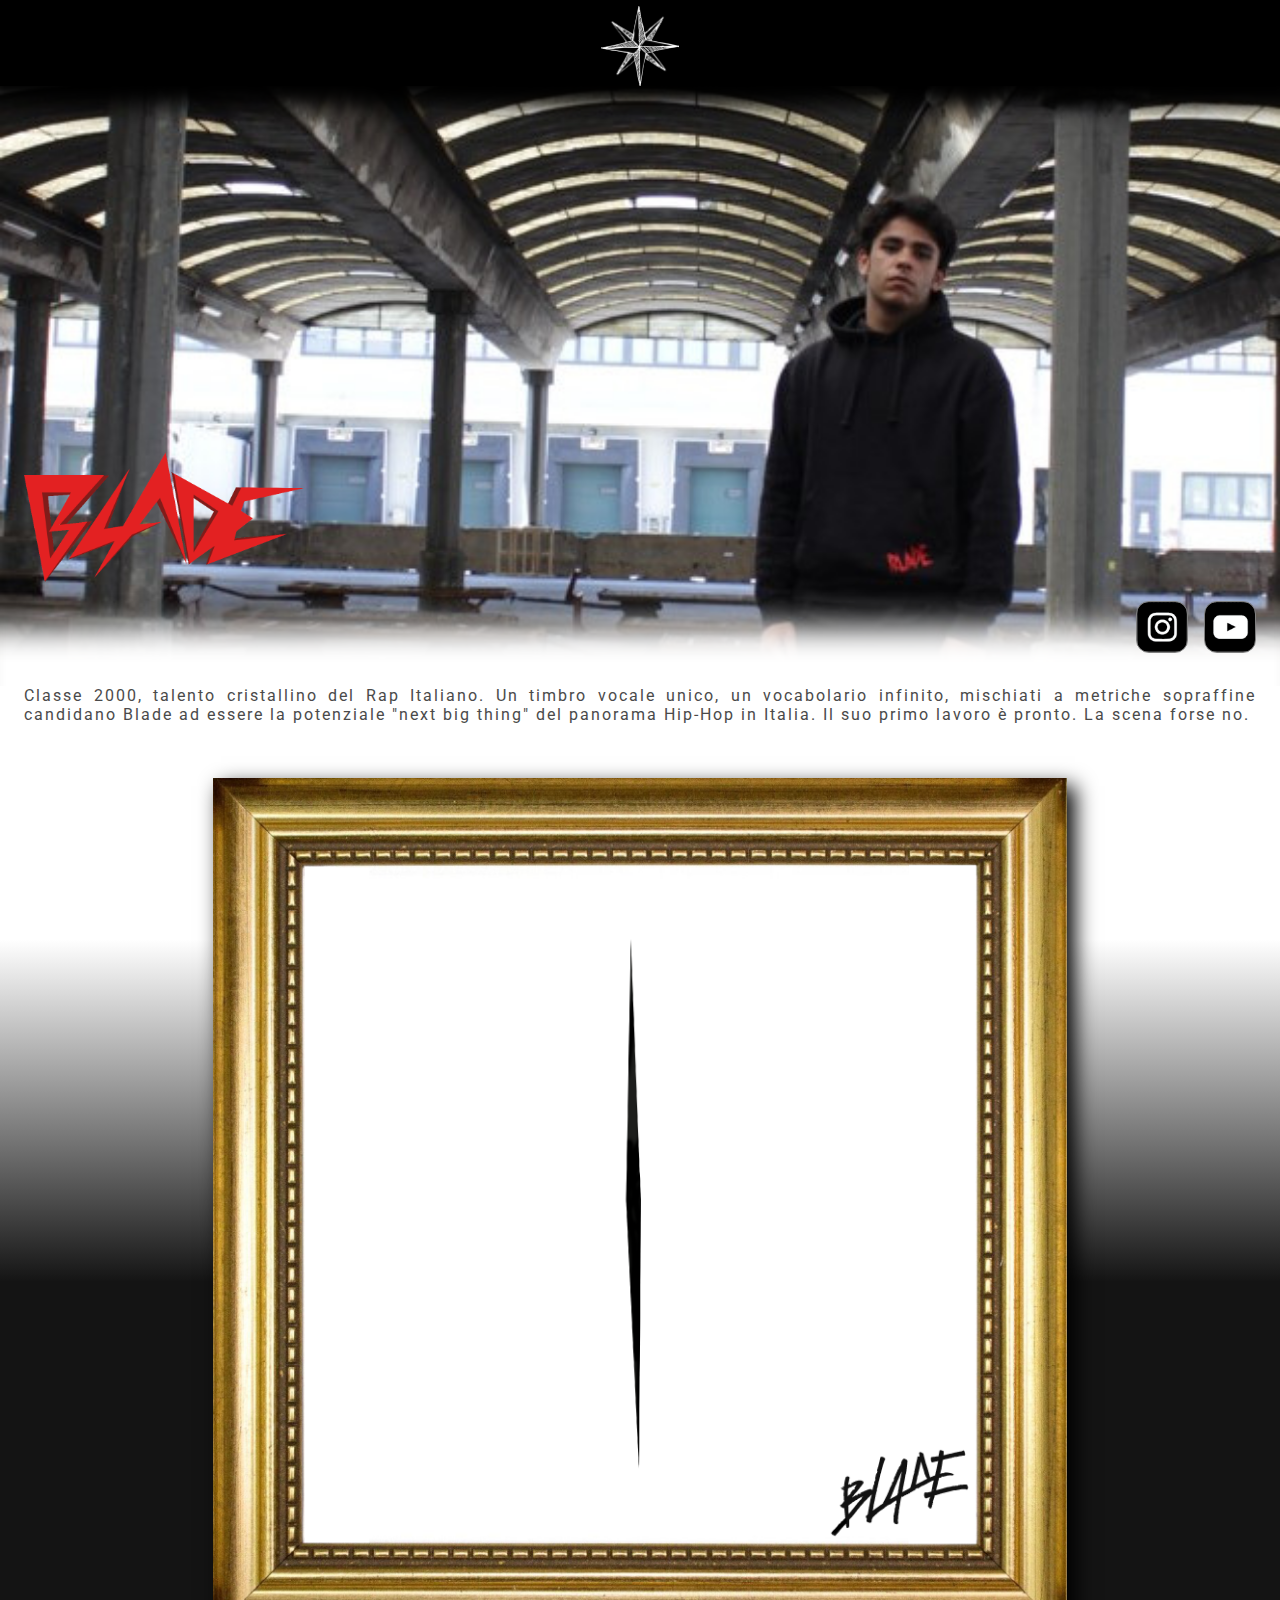
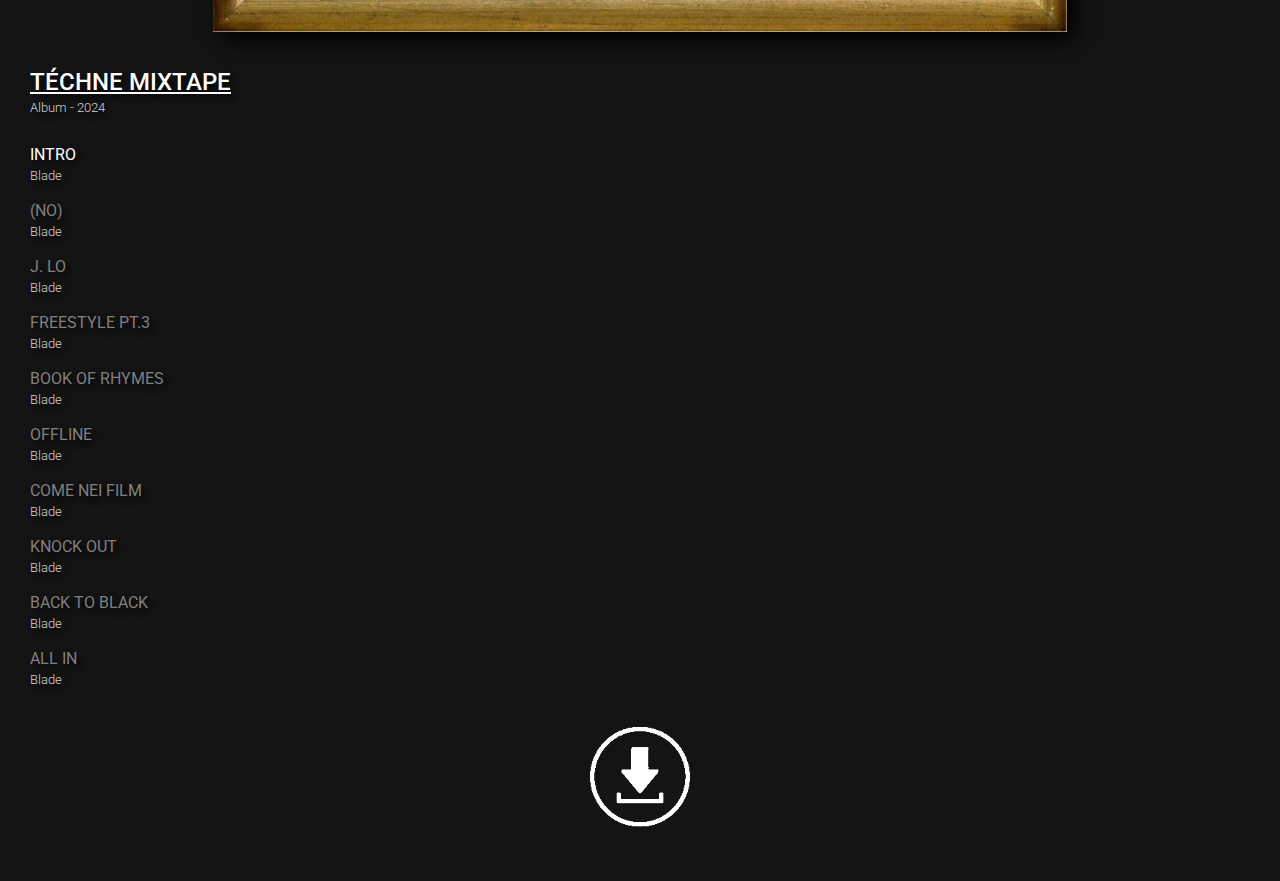
==== blade/index.html @ 4d86635e "Make artist social icons bigger" ====
<!DOCTYPE html>
<html style="font-size: 16px;">

<head>
  <meta name="viewport" content="width=device-width, initial-scale=1.0">
  <meta charset="utf-8">
  <link rel="stylesheet" href="/common.css" media="screen">
  <link rel="stylesheet" href="/artist.css" media="screen">
  <link id="u-theme-google-font" rel="stylesheet"
    href="https://fonts.googleapis.com/css?family=Roboto:100,100i,300,300i,400,400i,500,500i,700,700i,900,900i|Open+Sans:300,300i,400,400i,600,600i,700,700i,800,800i">
  <meta name="theme-color" content="black">
  <title>Blade - Metrica Music</title>

  <script async src="https://www.googletagmanager.com/gtag/js?id=G-M510F4Q4JP"></script>
  <script>
    window.dataLayer = window.dataLayer || [];
    function gtag() { dataLayer.push(arguments); }
    gtag('js', new Date());

    gtag('config', 'G-M510F4Q4JP');
  </script>
</head>

<body>
  <header>
    <a id="back-home" href="/"><img src="/material/stella-bianca.png" /></a>
  </header>
  <div class="main-image" style="background-image: url('images/main.jpeg')">
    <img src="images/logo.png" />
  </div>
  <div class="bio">
    <div class="social-row">
      <a class="artist-social-icon instagram" target="_blank" href="https://www.instagram.com/sono_blade/"></a>
      <a class="artist-social-icon youtube" target="_blank" href="https://www.youtube.com/@BLADE-nf7nc"></a>
    </div>
    <p>
      Classe 2000, talento cristallino del Rap Italiano.
      Un timbro vocale unico, un vocabolario infinito, mischiati a metriche sopraffine candidano Blade ad essere
      la potenziale "next big thing" del panorama Hip-Hop in Italia.
      Il suo primo lavoro è pronto. La scena forse no.
    </p>
  </div>
  <div id="bmv1" class="work">
    <span class="cover">
      <img class="cover" src="images/blade-mixtape-vol1.png" />
    </span>
    <h3 class="album-title">Téchne Mixtape</h3>
    <h5>Album - 2024</h5>
    <span class="track" audio="/mp3/B_BM/intro.mp3">
      <h3>Intro</h3>
      <h5>Blade</h5>
    </span>
    <span class="track unavailable" audio="/mp3/B_BM/no.mp3">
      <h3>(NO)</h3>
      <h5>Blade</h5>
    </span>
    <span class="track unavailable" audio="/mp3/B_BM/jlo.mp3">
      <h3>J. Lo</h3>
      <h5>Blade</h5>
    </span>
    <span class="track unavailable" audio="/mp3/B_BM/f3.mp3">
      <h3>Freestyle pt.3</h3>
      <h5>Blade</h5>
    </span>
    <span class="track unavailable" audio="/mp3/B_BM/book.mp3">
      <h3>Book of Rhymes</h3>
      <h5>Blade</h5>
    </span>
    <span class="track unavailable" audio="/mp3/B_BM/offline.mp3">
      <h3>Offline</h3>
      <h5>Blade</h5>
    </span>
    <span class="track unavailable" audio="/mp3/B_BM/film.mp3">
      <h3>Come nei film</h3>
      <h5>Blade</h5>
    </span>
    <span class="track unavailable" audio="/mp3/B_BM/knockout.mp3">
      <h3>Knock Out</h3>
      <h5>Blade</h5>
    </span>
    <span class="track unavailable" audio="/mp3/B_BM/back2black.mp3">
      <h3>Back to Black</h3>
      <h5>Blade</h5>
    </span>
    <span class="track unavailable" audio="/mp3/B_BM/allin.mp3">
      <h3>All In</h3>
      <h5>Blade</h5>
    </span>
    <a href="mixtape" class="download-button">
      <img width="100px" src="/images/download-icon.png" />
    </a>
  </div>

  <audio></audio>
  <span id="pause-button" class="hidden"><i></i></span>

  <script>
    if (window.innerWidth > 1280)
      location.href = "/";
  </script>
  <script src="/js/player.js"></script>
</body>

</html>
---- common.css ----
body {
    background-color: black;
    margin: 0;
    font-family: Roboto, sans-serif;
    width: 100vw;
    height: 100vh;
}

header {
    height: 80px;
    box-shadow: 0 0 20px 20px black;
    position: relative;
    z-index: 20;
    text-align: center;
    padding-top: 6px;
    background-color: black;
}

header a#back-home {
    height: 100%;
    -webkit-tap-highlight-color: rgba(0, 0, 0, 0.500);
}

header #back-home img {
    height: 100%;
    filter: invert(100%);
}
---- artist.css ----
.main-image {
    width: 100%;
    height: 64vh;
    background-size: cover;
    background-repeat: no-repeat;
    background-position: center;
    display: flex;
    align-items: end;
}

.main-image h2 {
    color: white;
    font-size: 3em;
    text-transform: uppercase;
    text-shadow: 4px 4px 6px black;
    margin: 0;
    padding: 24px 30px;
    transform: scaleY(0.8);
    letter-spacing: 4px;
    font-weight: 350;
}

.main-image img {
    margin: 0 0 80px 24px;
    width: 280px;
}

.bio {
    background-color: white;
    box-shadow: 0 -30px 30px 30px white;
    position: relative;
    z-index: 20;
    padding-bottom: 20px;
}

.bio .social-row {
    display: flex;
    height: auto;
    position: absolute;
    right:24px;
    top:-85px;
    justify-content: flex-end;
    gap: 1rem;

    .artist-social-icon {
        width: 50px;
        height: 50px;
        background-image: url(/images/social-icons.png);
        background-repeat: no-repeat;
        background-size: 310px 310px;
        filter: invert(100%);
        border: 1px solid gray;
        border-radius: 25%;

        &.instagram { background-position: -195px 0px; }
        &.youtube { background-position: -260px 0px; }
    }

}


.bio p {
    color: rgb(74, 74, 74);
    margin: 24px;
    letter-spacing: 2px;
    text-align: justify;
}

.work {
    position: relative;
    z-index: 20;
    background: linear-gradient(white 10%, rgb(20, 20, 20) 30%);
    padding: 10px 30px 40px;
    color: white;
}

.work span.cover {
    width: 100%;
    display: block;
    text-align: center;
}

.work span.cover img {
    width: 70%;
    box-shadow: 8px 8px 20px 0 black;
}

.work h3, .work h5 {
    text-shadow: 4px 4px 6px black;
}

.work > h3 {
    margin: 32px 0 4px 0;
    font-weight: 500;
    font-size: 1.5em;
    text-transform: uppercase;
    text-decoration: underline;
}

.work > h5 {
    color: rgb(210 210 210);
    margin: 0 0 30px 0;
    font-weight: 300;
}

.work span.track {
    -webkit-user-select: none;
    user-select: none;
}

.work span.track > h3 {
    font-size: 1.0em;
    margin: 18px 0 4px 0;
    text-transform: uppercase;
    font-weight: 400;
}

.work span.track.playing > h3 { color: #00ff00; }
.work span.track.unavailable > h3 { color: gray; }

.work span.track > h5 {
    margin: 0;
    color: rgb(210 210 210);
    font-size: 0.8em;
    font-weight: 300;
}

.work a.download-button {
    display: block;
    text-align: center;
    vertical-align: middle;
    margin-top: 30px;
    padding: 10px 0px;
}

#pause-button {
    display: flex;
    position: fixed;
    width: 60px;
    height: 60px;
    bottom: 20px;
    right: 20px;
    z-index: 40;
    border-radius: 100%;
    justify-content: center;
    align-items: center;
    background-color: #00ff00;
}

#pause-button i {
    height: 24px;
    width: 24px;
    background-image: url('/images/player-icons.png');
    background-size: 243px 50px;
    background-repeat: no-repeat;
}

#pause-button.pause i { background-position: -112px -25px; }
#pause-button.play i { background-position: -109px 2px; }

.hidden {
    display: none !important;
}
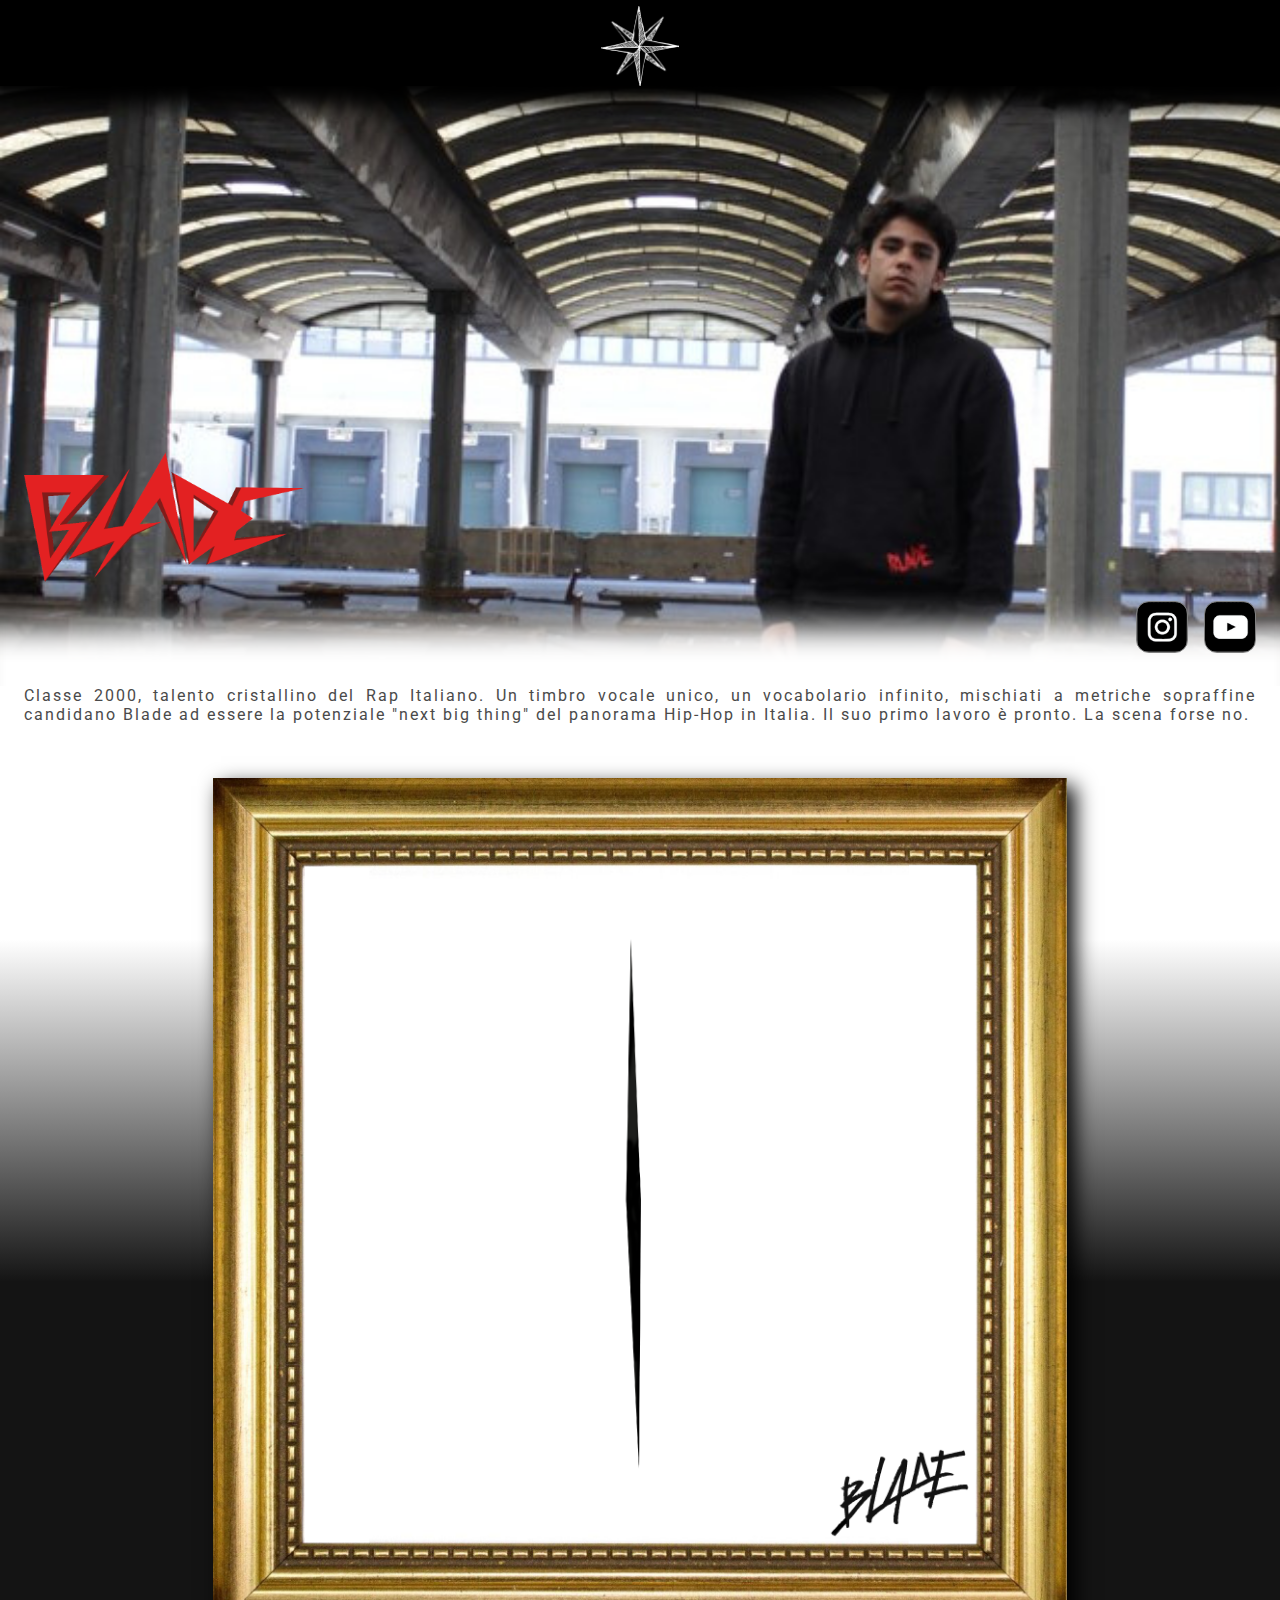
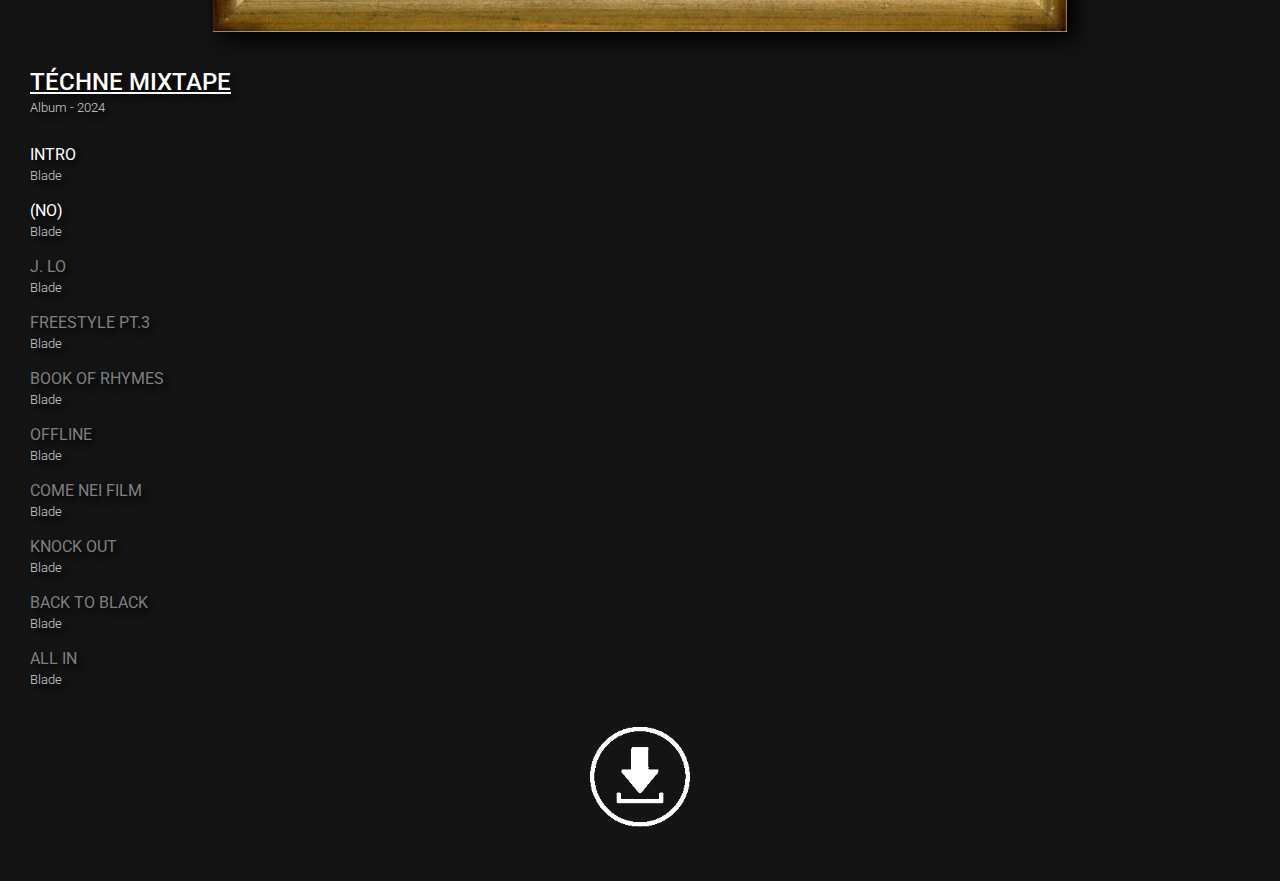
==== commit e97995ec: "Unlock second blade mixtape track !" ====
--- a/blade/index.html
+++ b/blade/index.html
@@ -50,7 +50,7 @@
       <h3>Intro</h3>
       <h5>Blade</h5>
     </span>
-    <span class="track unavailable" audio="/mp3/B_BM/no.mp3">
+    <span class="track" audio="/mp3/B_BM/no.mp3">
       <h3>(NO)</h3>
       <h5>Blade</h5>
     </span>
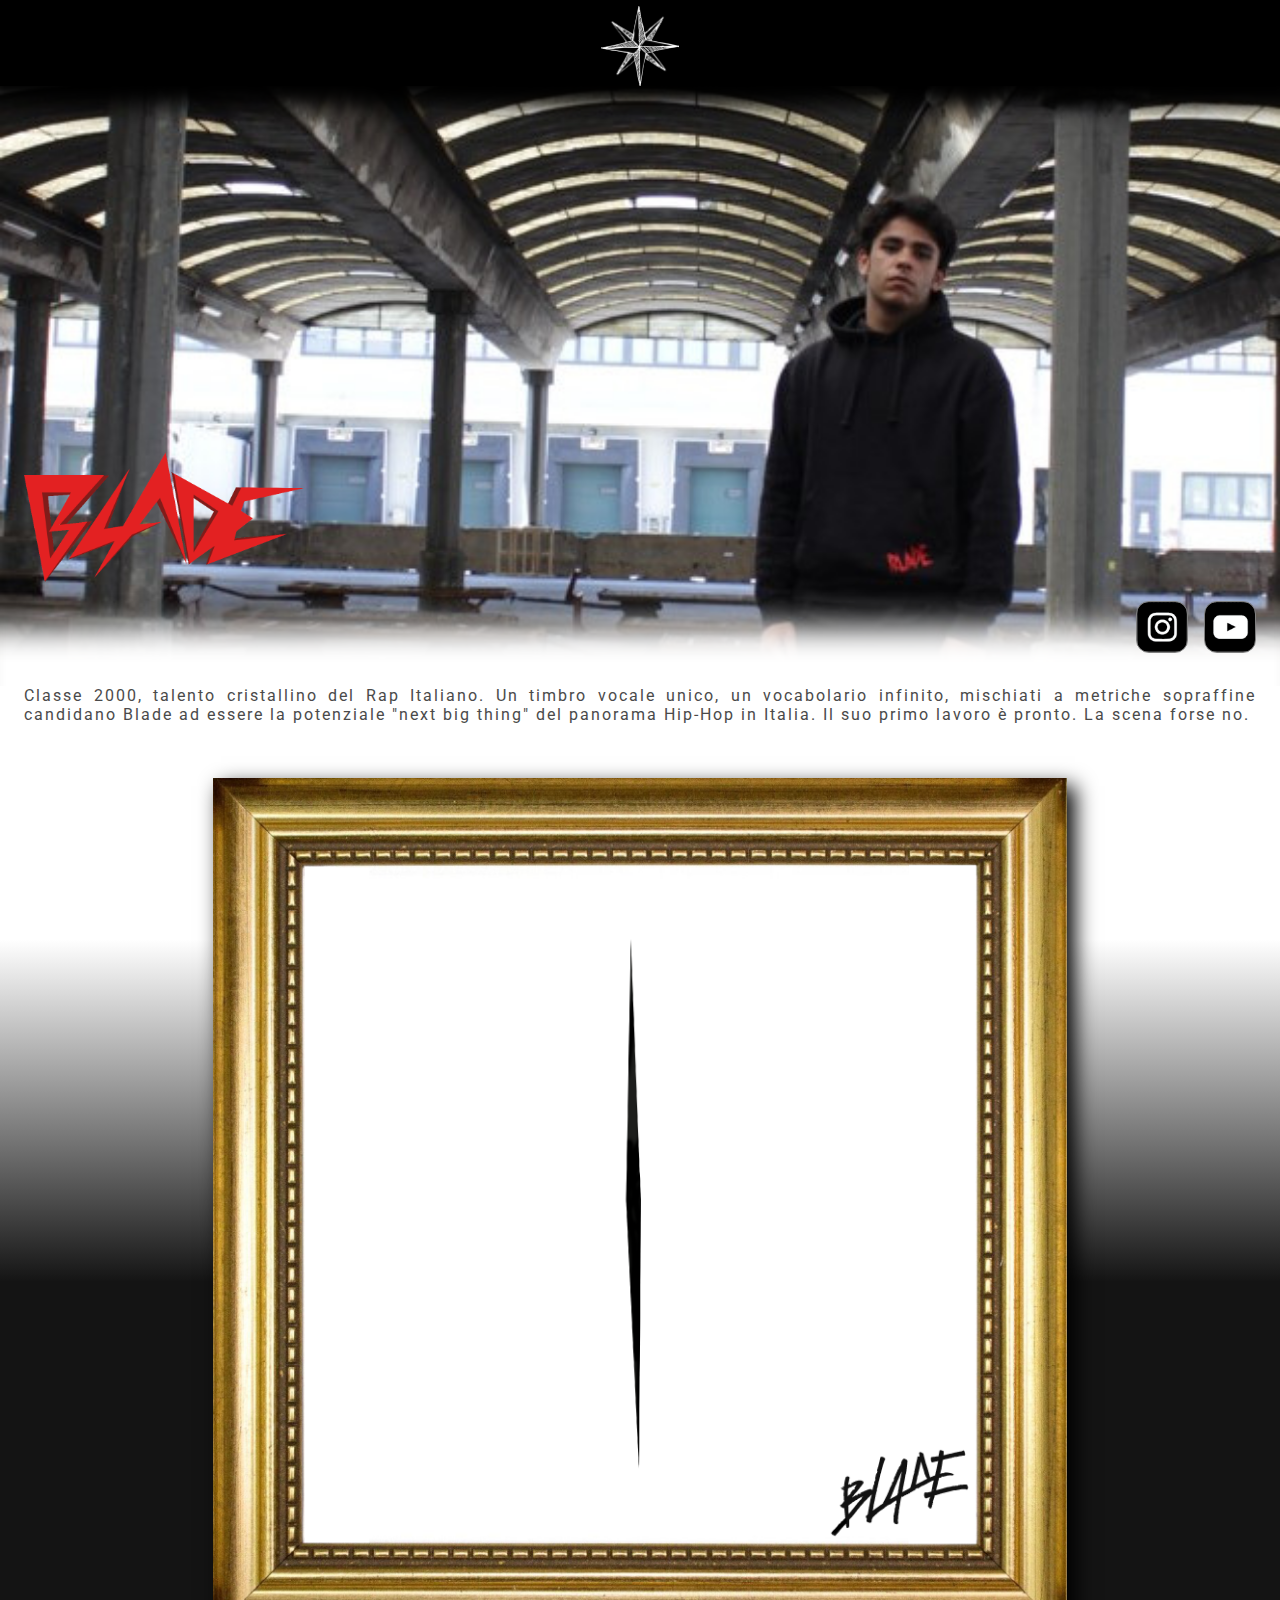
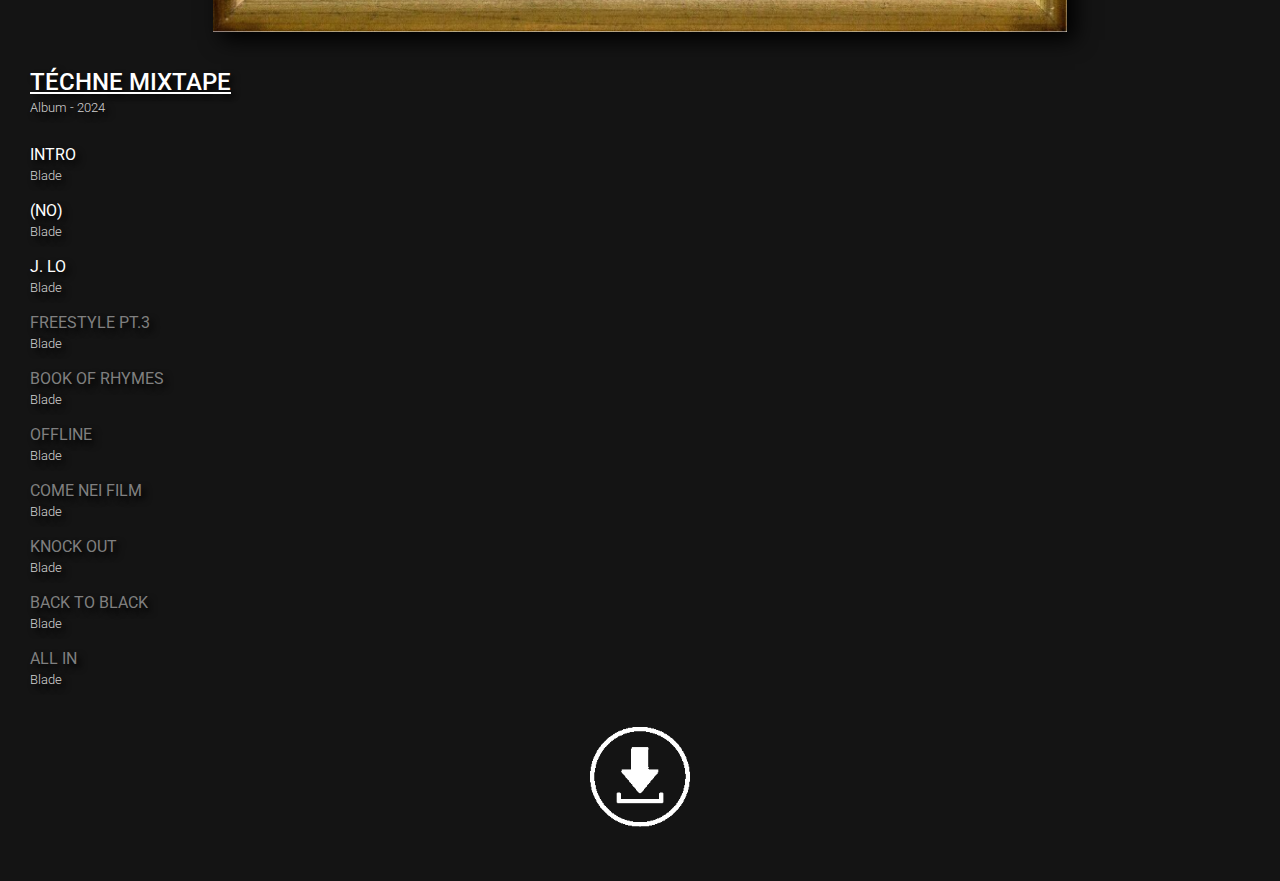
==== commit 697c828f: "Unlock blade mixtape track 3: J. Lo !" ====
--- a/blade/index.html
+++ b/blade/index.html
@@ -54,7 +54,7 @@
       <h3>(NO)</h3>
       <h5>Blade</h5>
     </span>
-    <span class="track unavailable" audio="/mp3/B_BM/jlo.mp3">
+    <span class="track" audio="/mp3/B_BM/jlo.mp3">
       <h3>J. Lo</h3>
       <h5>Blade</h5>
     </span>
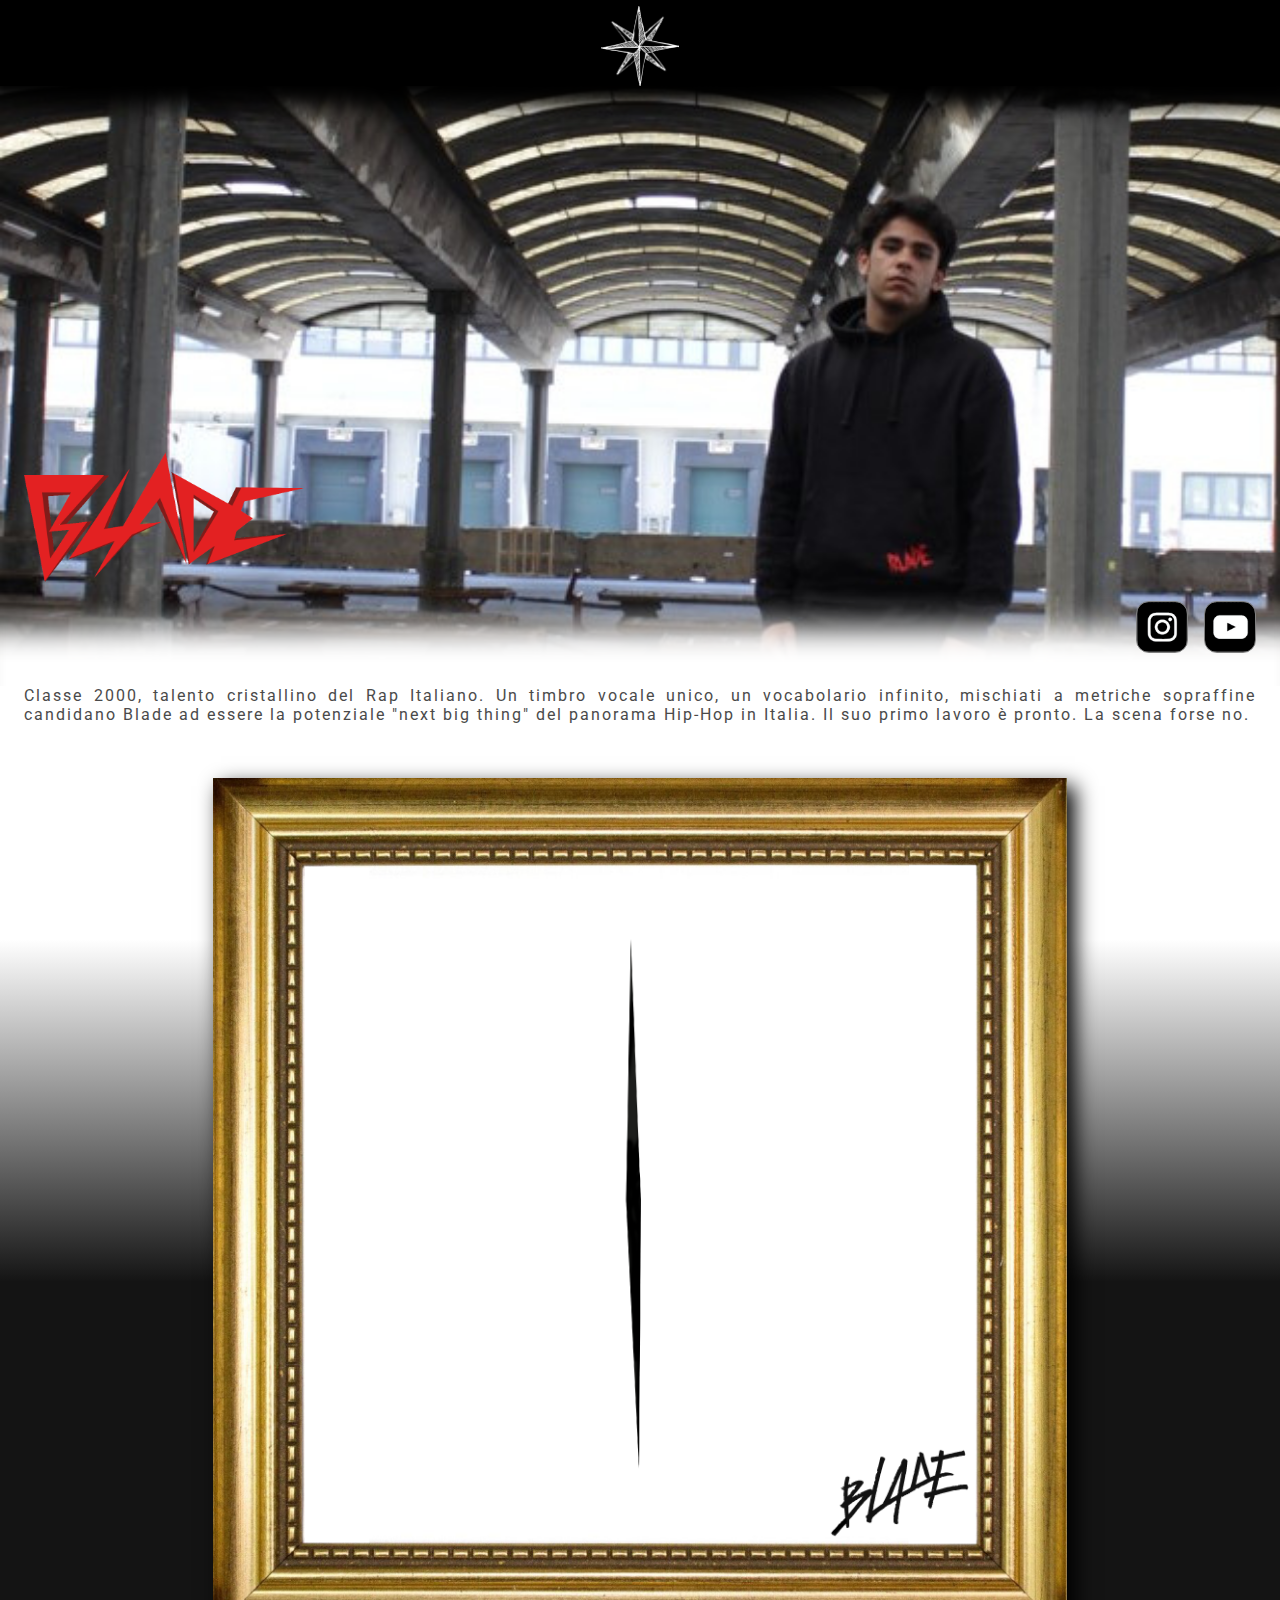
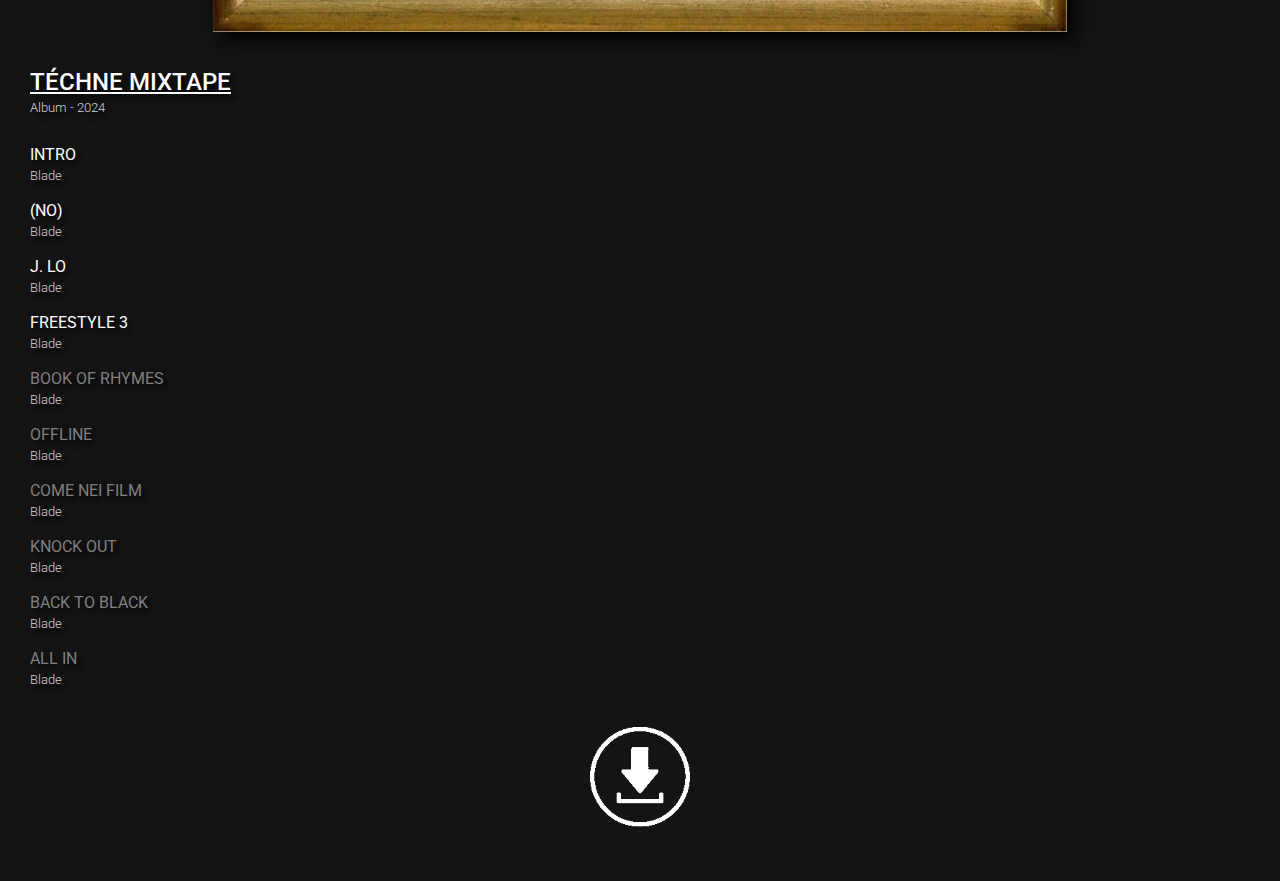
==== commit 1db01f5e: "Unlock freestyle 3 blade mixtape track :rocket:" ====
--- a/blade/index.html
+++ b/blade/index.html
@@ -58,8 +58,8 @@
       <h3>J. Lo</h3>
       <h5>Blade</h5>
     </span>
-    <span class="track unavailable" audio="/mp3/B_BM/f3.mp3">
-      <h3>Freestyle pt.3</h3>
+    <span class="track" audio="/mp3/B_BM/f3.mp3">
+      <h3>Freestyle 3</h3>
       <h5>Blade</h5>
     </span>
     <span class="track unavailable" audio="/mp3/B_BM/book.mp3">
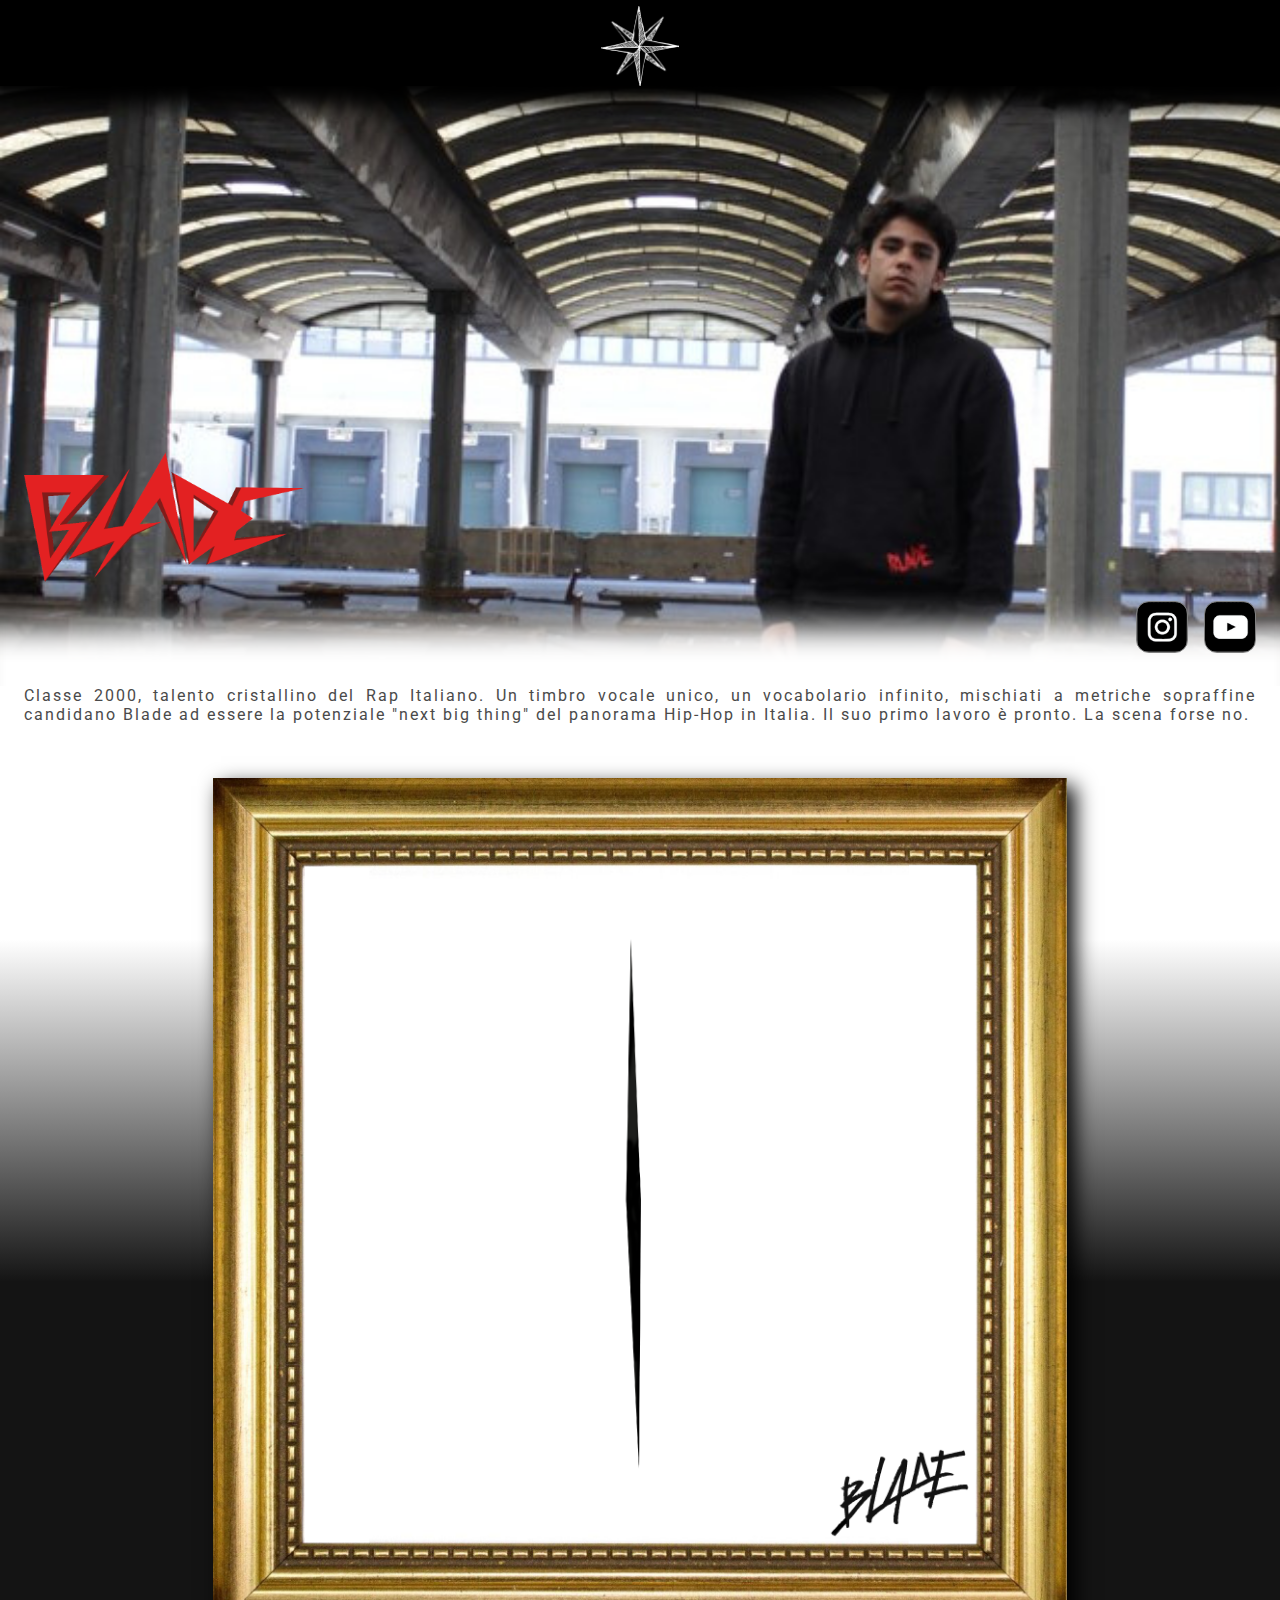
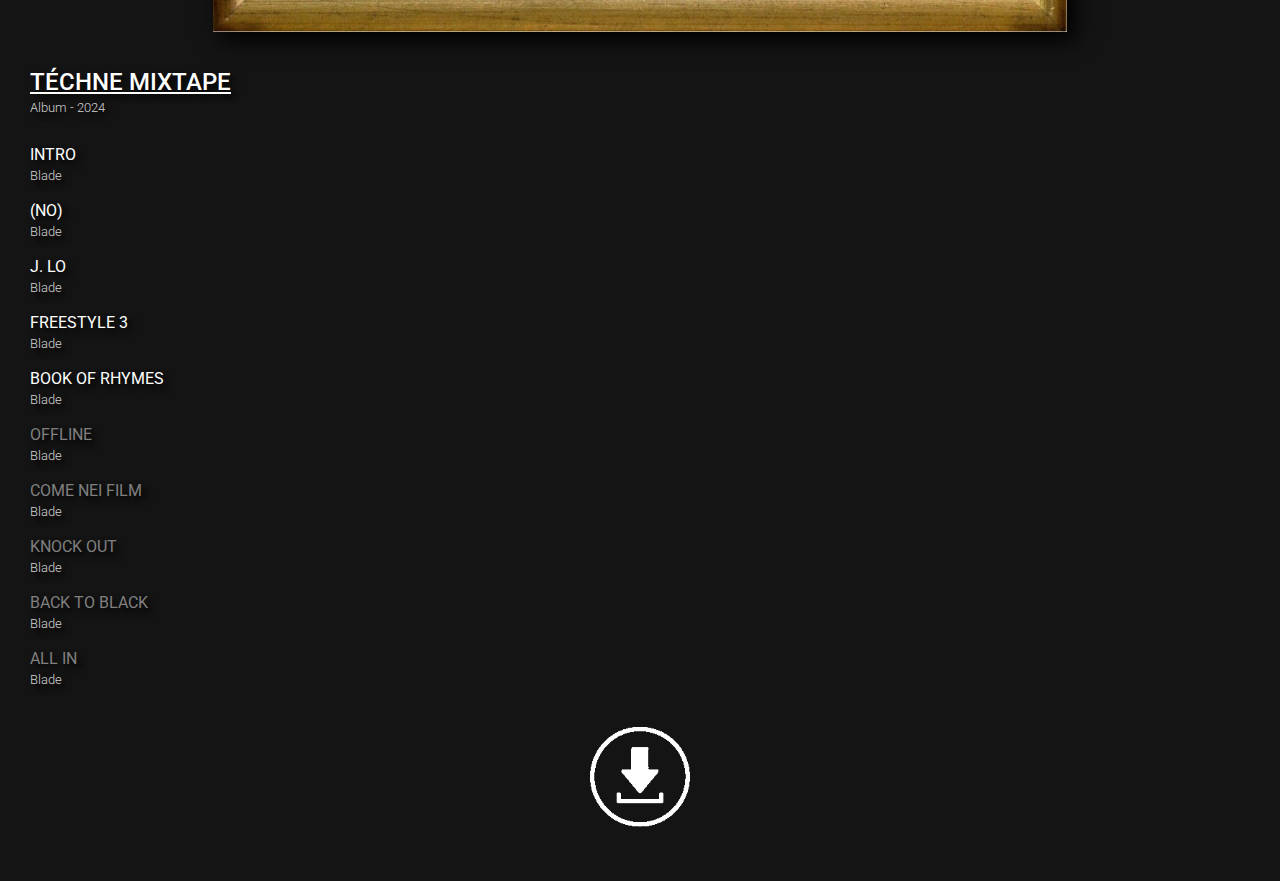
==== commit 3295e85d: "Unlock book of rhymes blade mixtape track !" ====
--- a/blade/index.html
+++ b/blade/index.html
@@ -62,7 +62,7 @@
       <h3>Freestyle 3</h3>
       <h5>Blade</h5>
     </span>
-    <span class="track unavailable" audio="/mp3/B_BM/book.mp3">
+    <span class="track" audio="/mp3/B_BM/book.mp3">
       <h3>Book of Rhymes</h3>
       <h5>Blade</h5>
     </span>
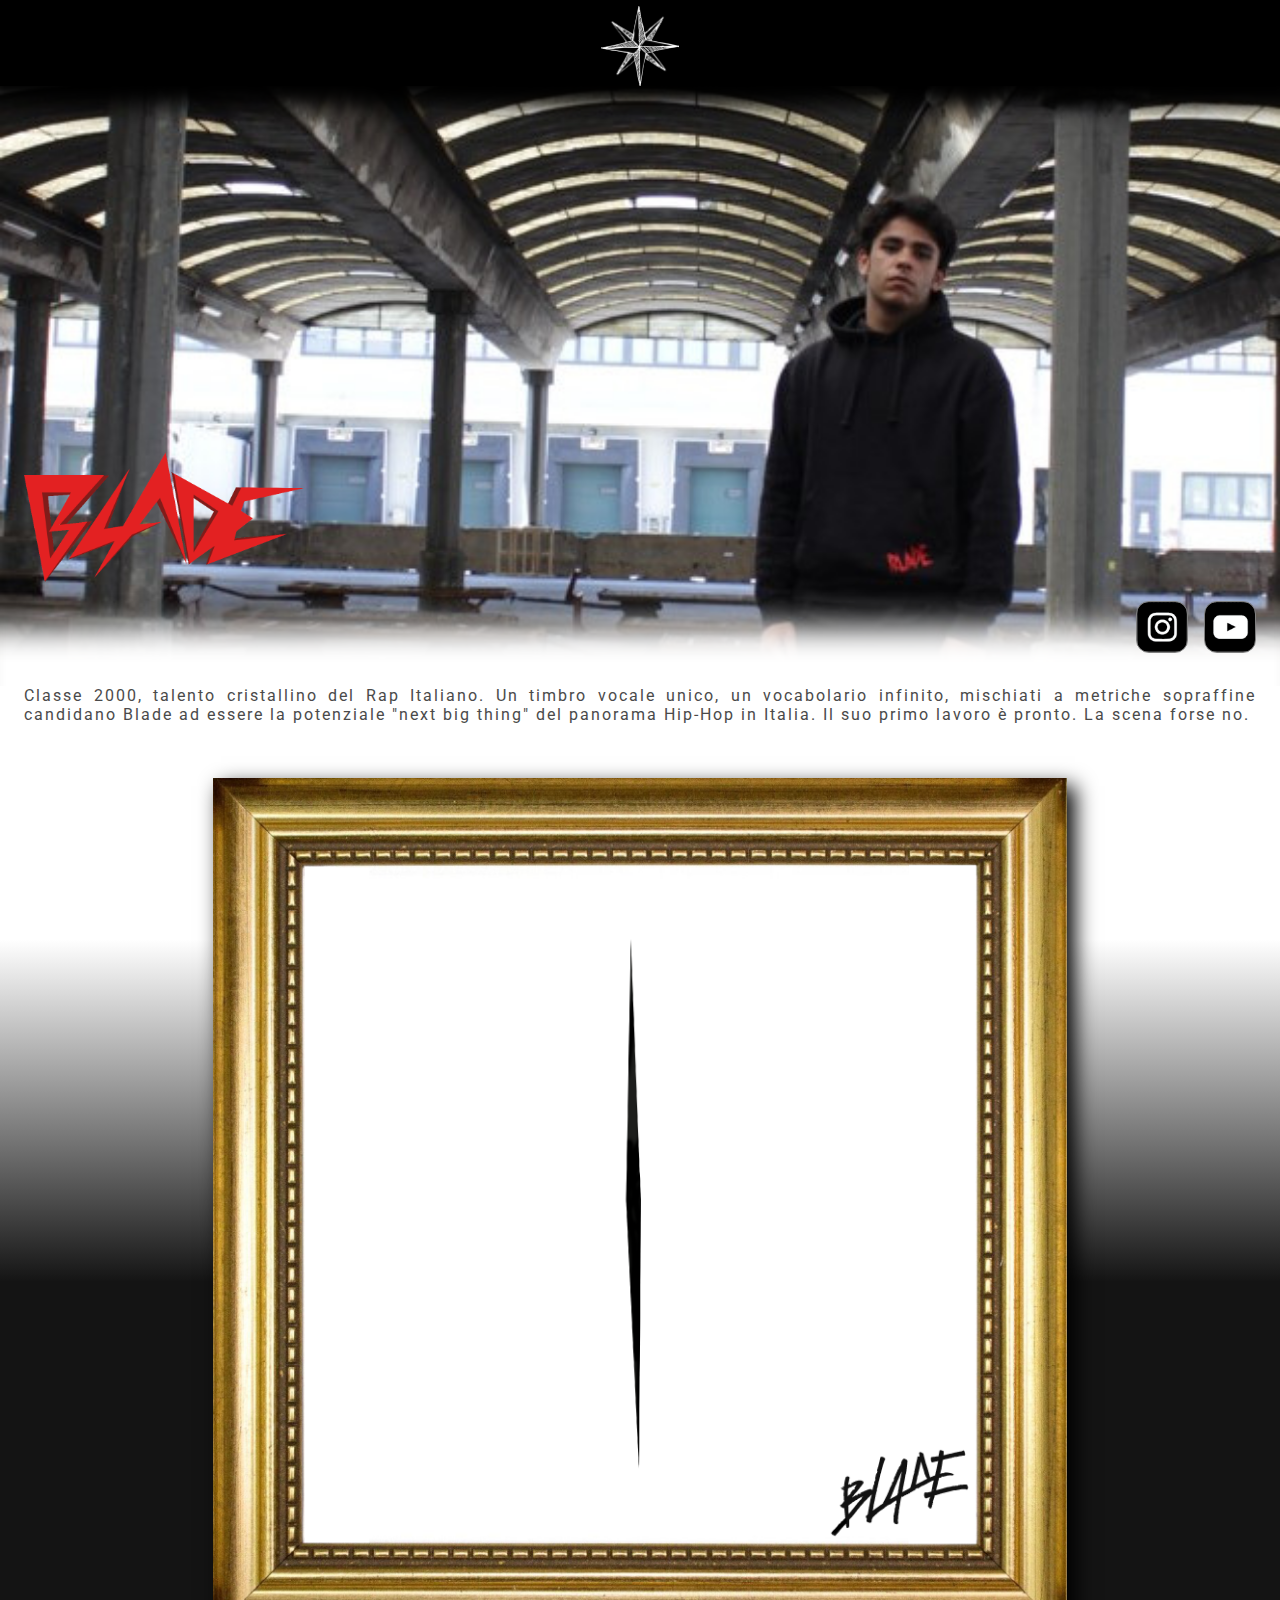
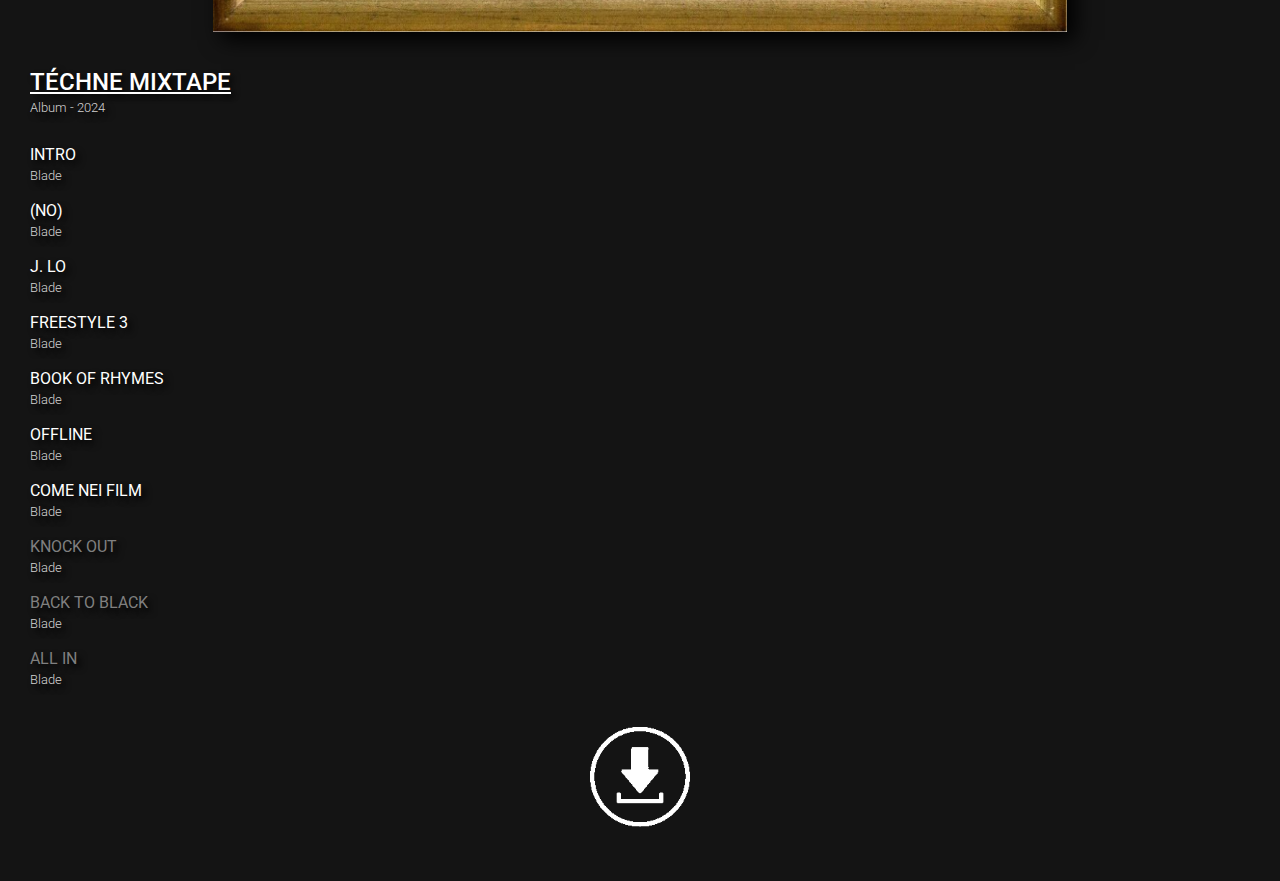
==== commit da9c35d1: "Unlock offline and film blade mixtape tracks" ====
--- a/blade/index.html
+++ b/blade/index.html
@@ -66,11 +66,11 @@
       <h3>Book of Rhymes</h3>
       <h5>Blade</h5>
     </span>
-    <span class="track unavailable" audio="/mp3/B_BM/offline.mp3">
+    <span class="track" audio="/mp3/B_BM/offline.mp3">
       <h3>Offline</h3>
       <h5>Blade</h5>
     </span>
-    <span class="track unavailable" audio="/mp3/B_BM/film.mp3">
+    <span class="track" audio="/mp3/B_BM/film.mp3">
       <h3>Come nei film</h3>
       <h5>Blade</h5>
     </span>
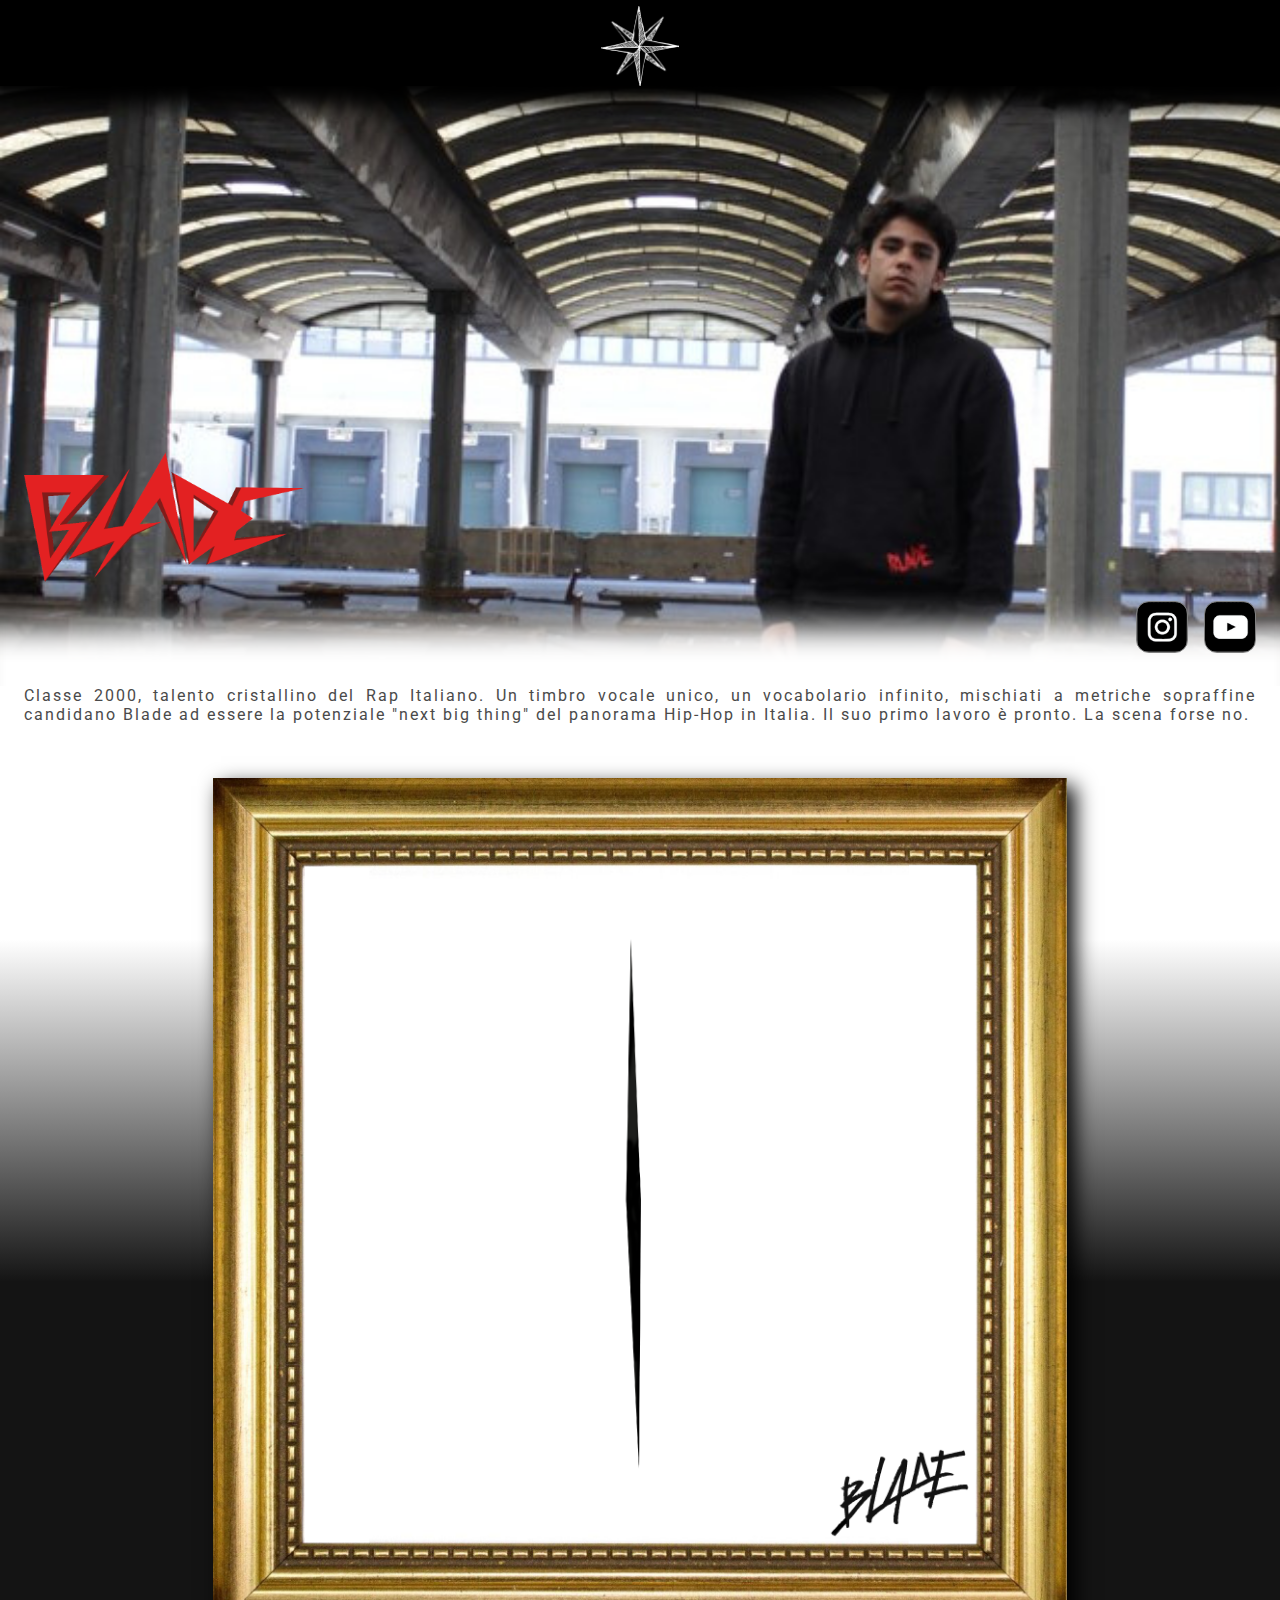
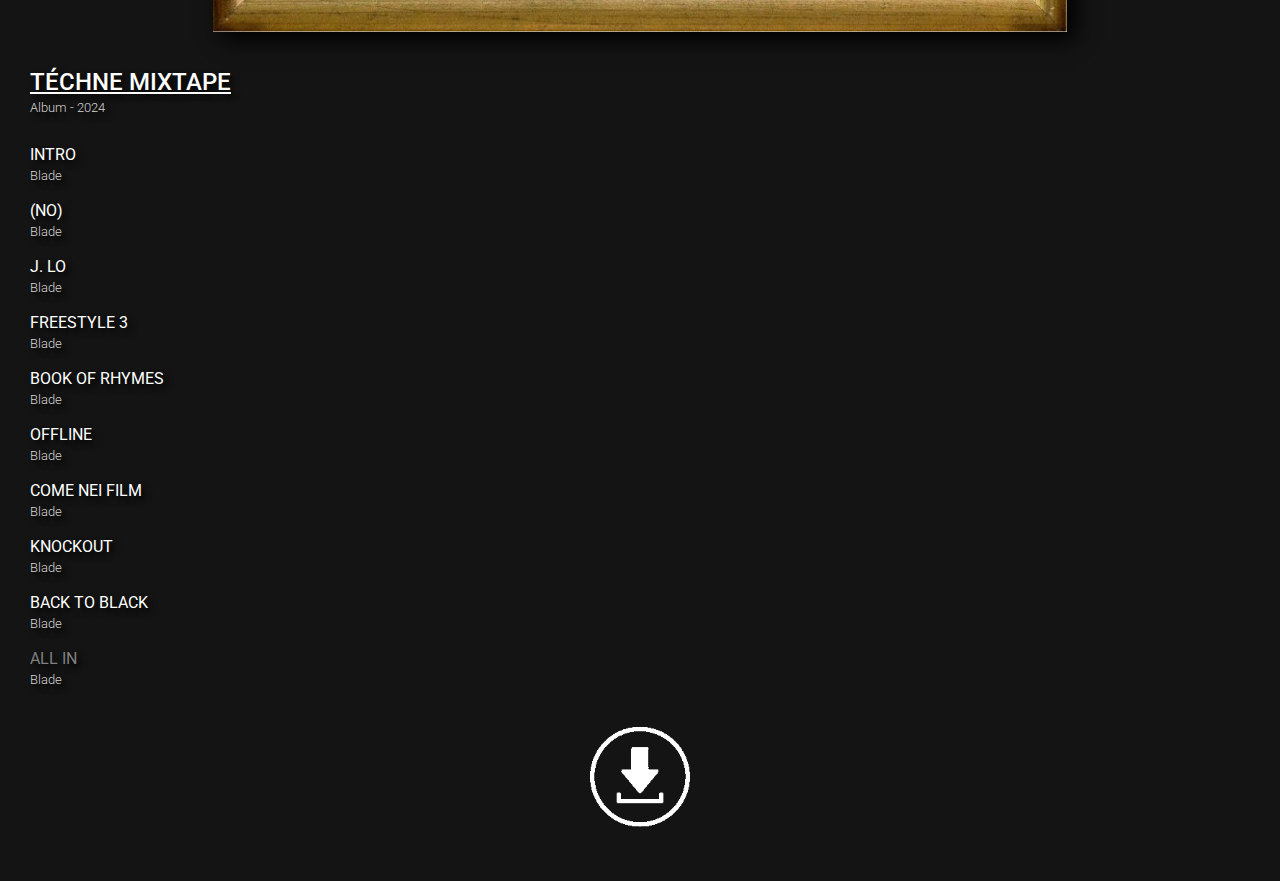
==== commit 45411708: "Unlock knockout and back 2 black blade mixtape tracks" ====
--- a/blade/index.html
+++ b/blade/index.html
@@ -74,11 +74,11 @@
       <h3>Come nei film</h3>
       <h5>Blade</h5>
     </span>
-    <span class="track unavailable" audio="/mp3/B_BM/knockout.mp3">
-      <h3>Knock Out</h3>
+    <span class="track" audio="/mp3/B_BM/knockout.mp3">
+      <h3>Knockout</h3>
       <h5>Blade</h5>
     </span>
-    <span class="track unavailable" audio="/mp3/B_BM/back2black.mp3">
+    <span class="track" audio="/mp3/B_BM/back2black.mp3">
       <h3>Back to Black</h3>
       <h5>Blade</h5>
     </span>
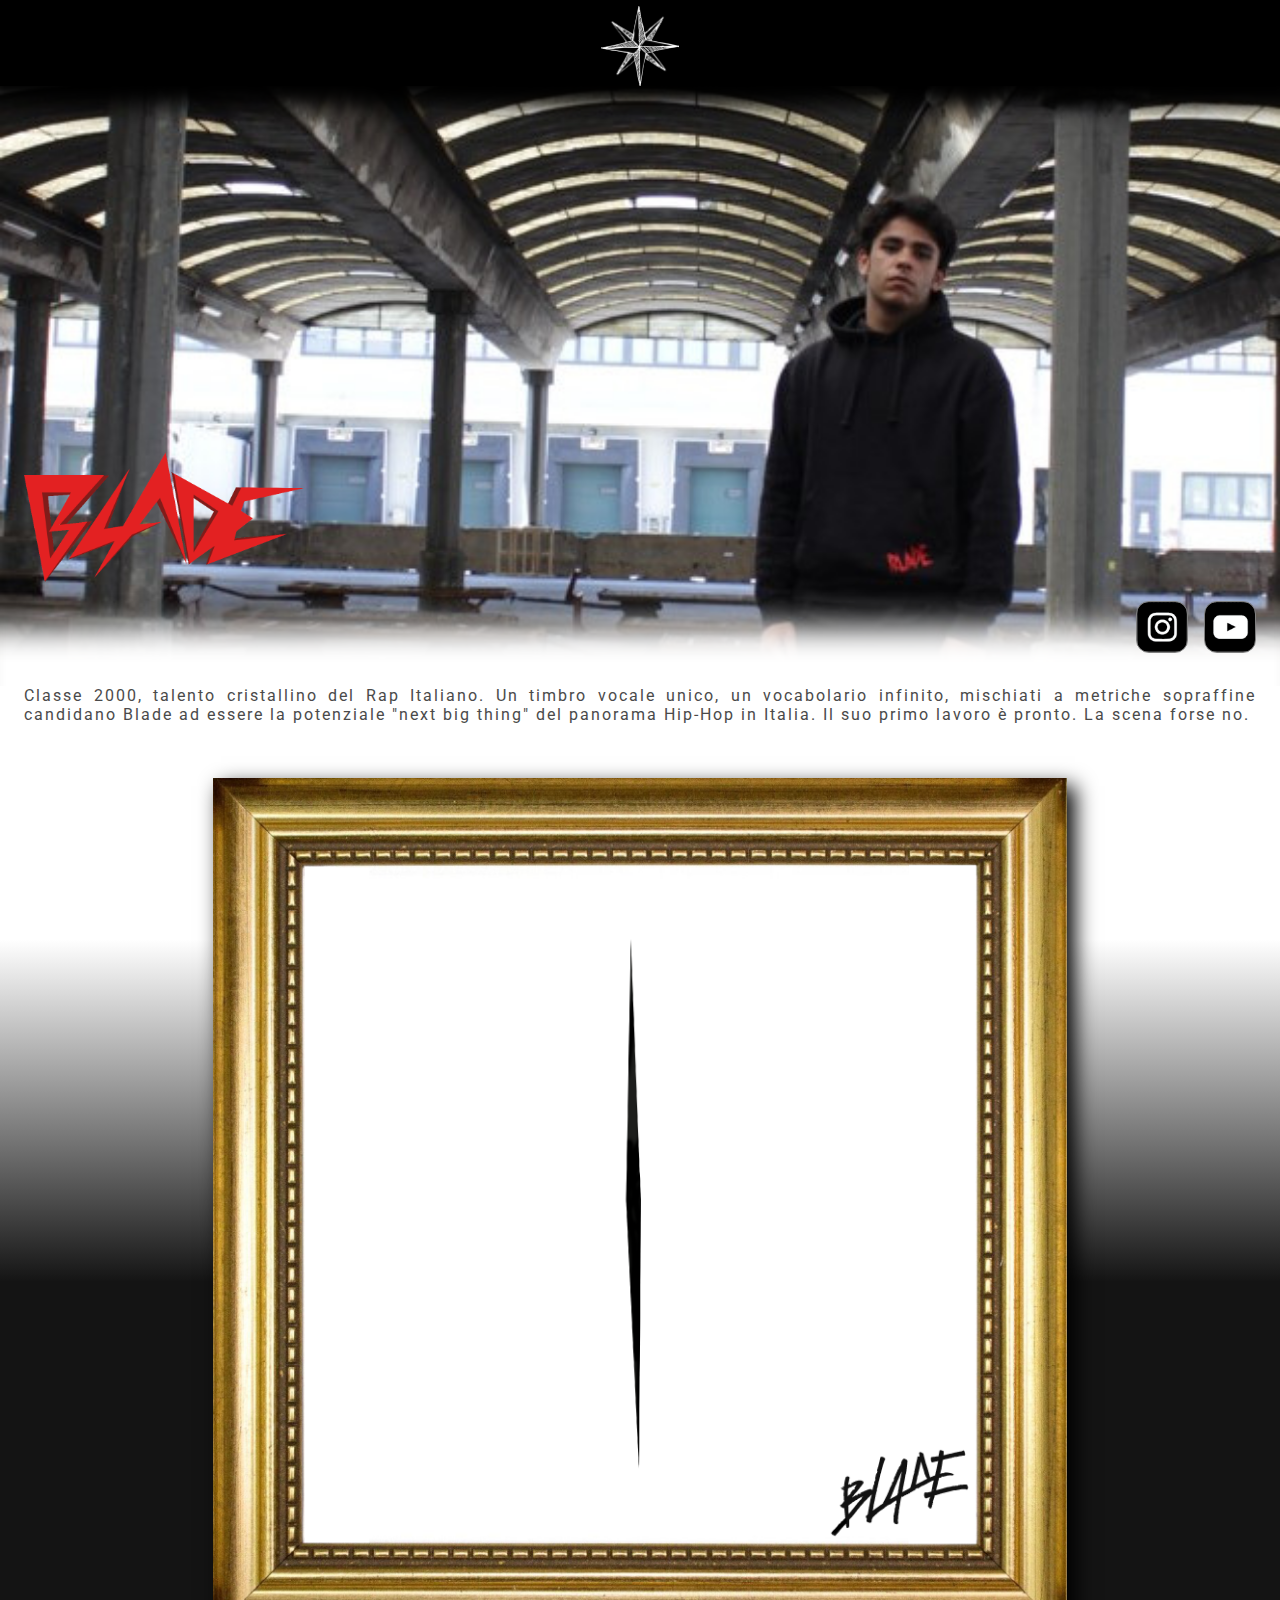
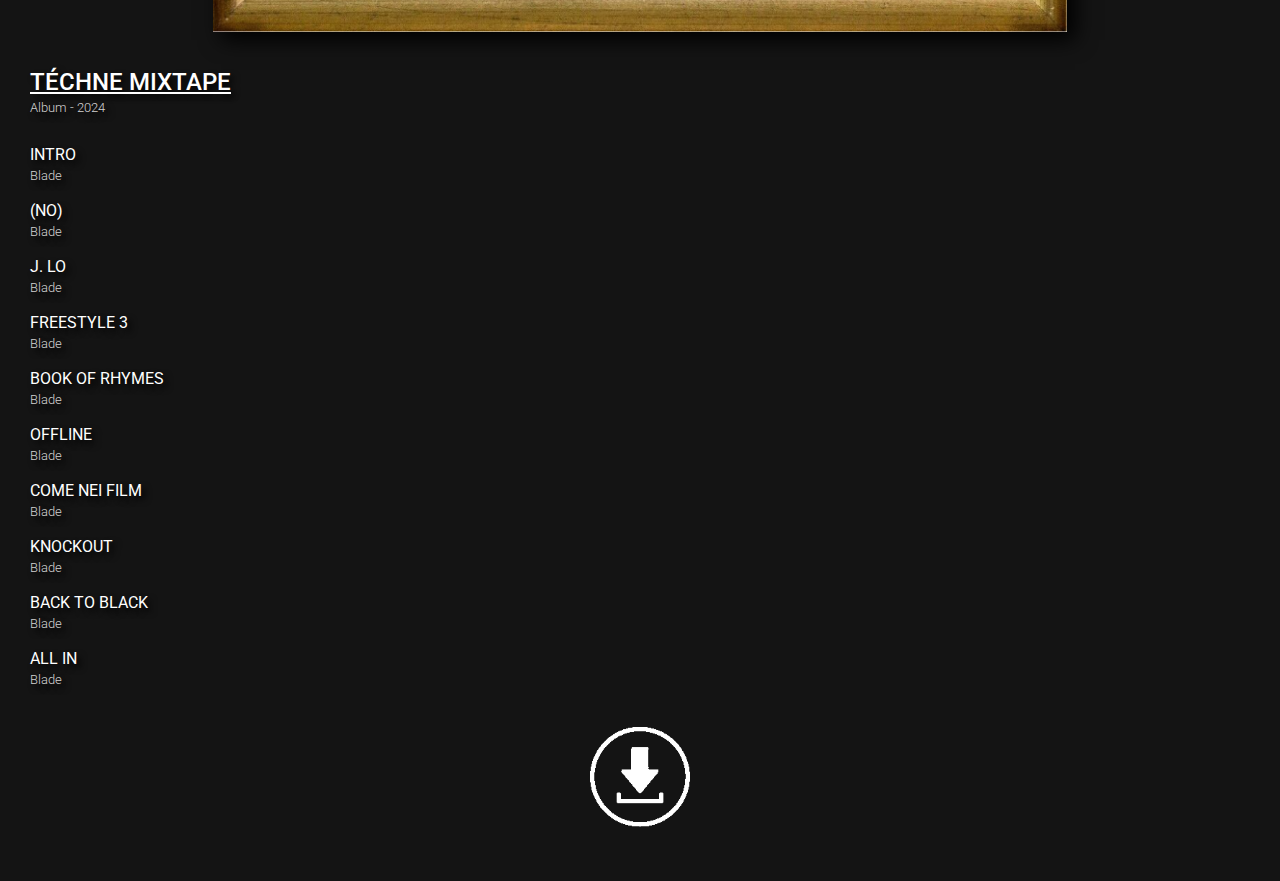
==== commit 5e62dc3c: "Unlock all in blade mixtape track" ====
--- a/blade/index.html
+++ b/blade/index.html
@@ -82,7 +82,7 @@
       <h3>Back to Black</h3>
       <h5>Blade</h5>
     </span>
-    <span class="track unavailable" audio="/mp3/B_BM/allin.mp3">
+    <span class="track" audio="/mp3/B_BM/allin.mp3">
       <h3>All In</h3>
       <h5>Blade</h5>
     </span>
